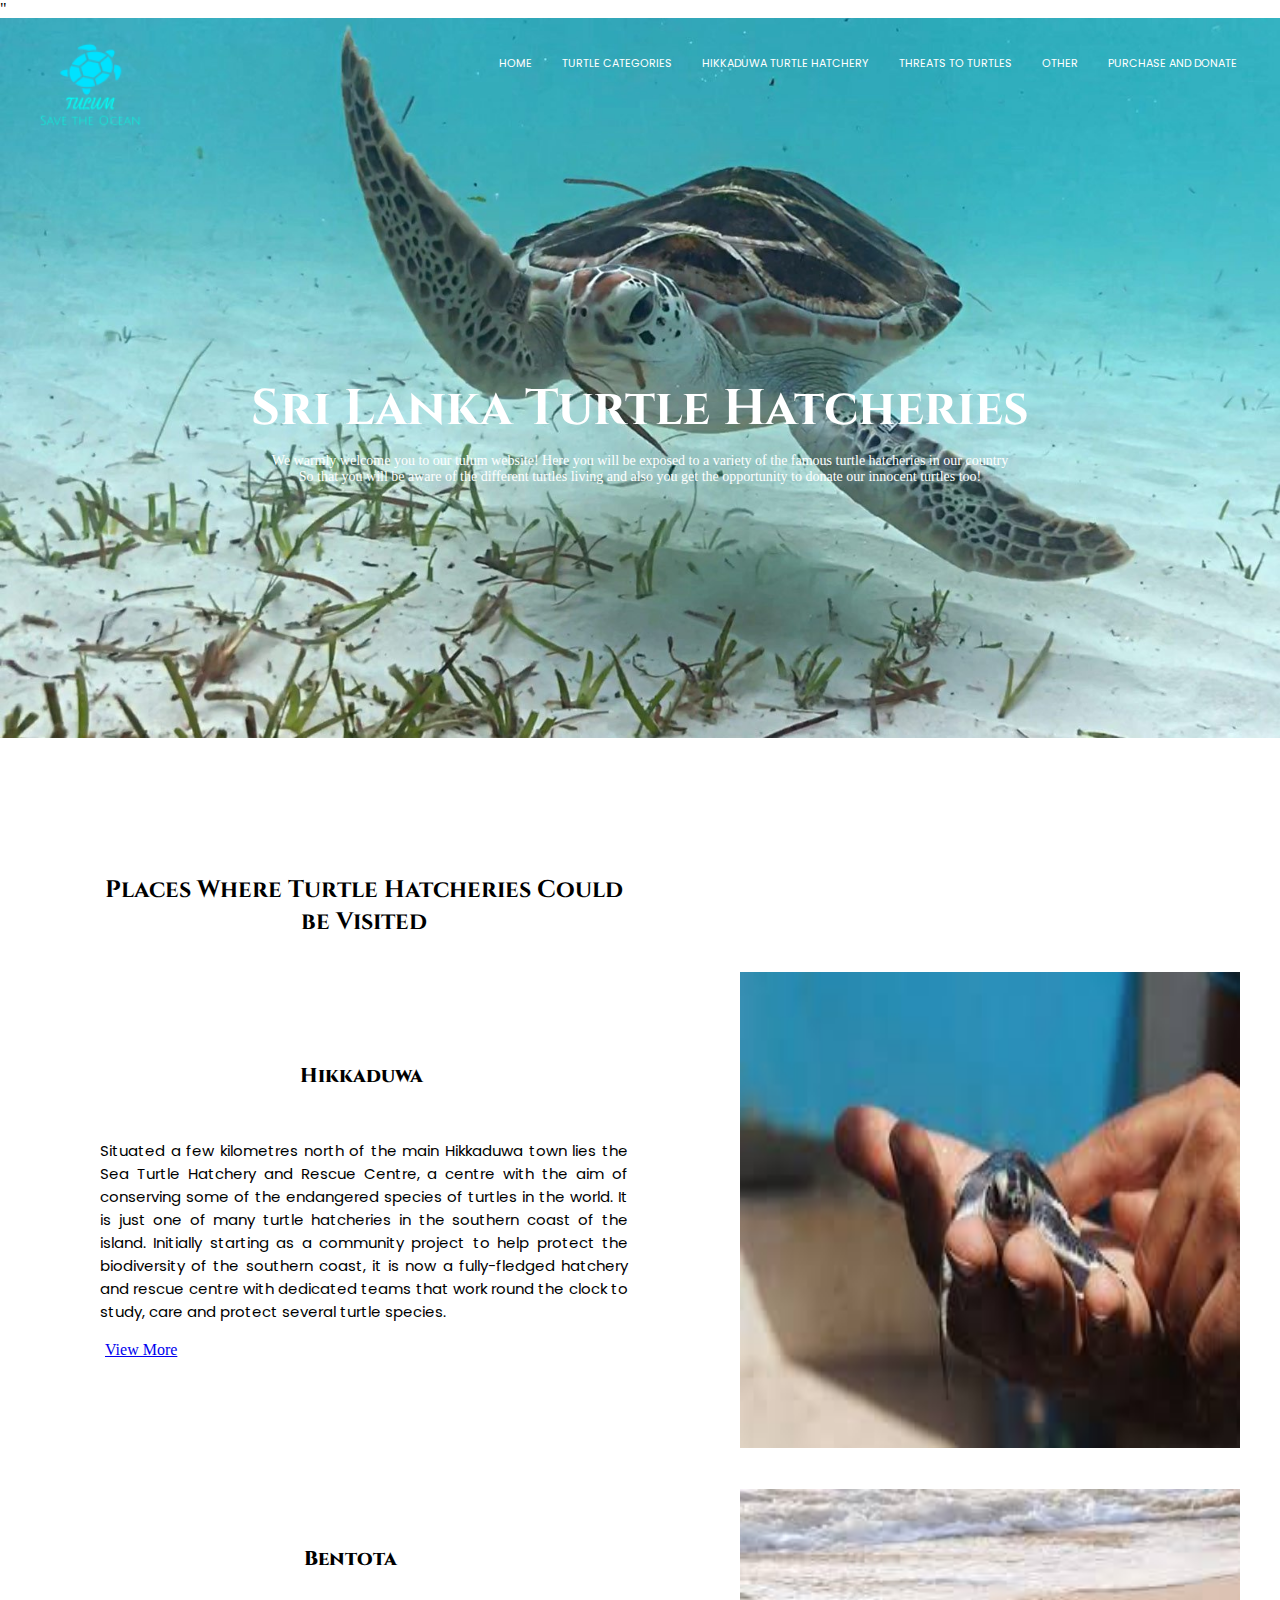
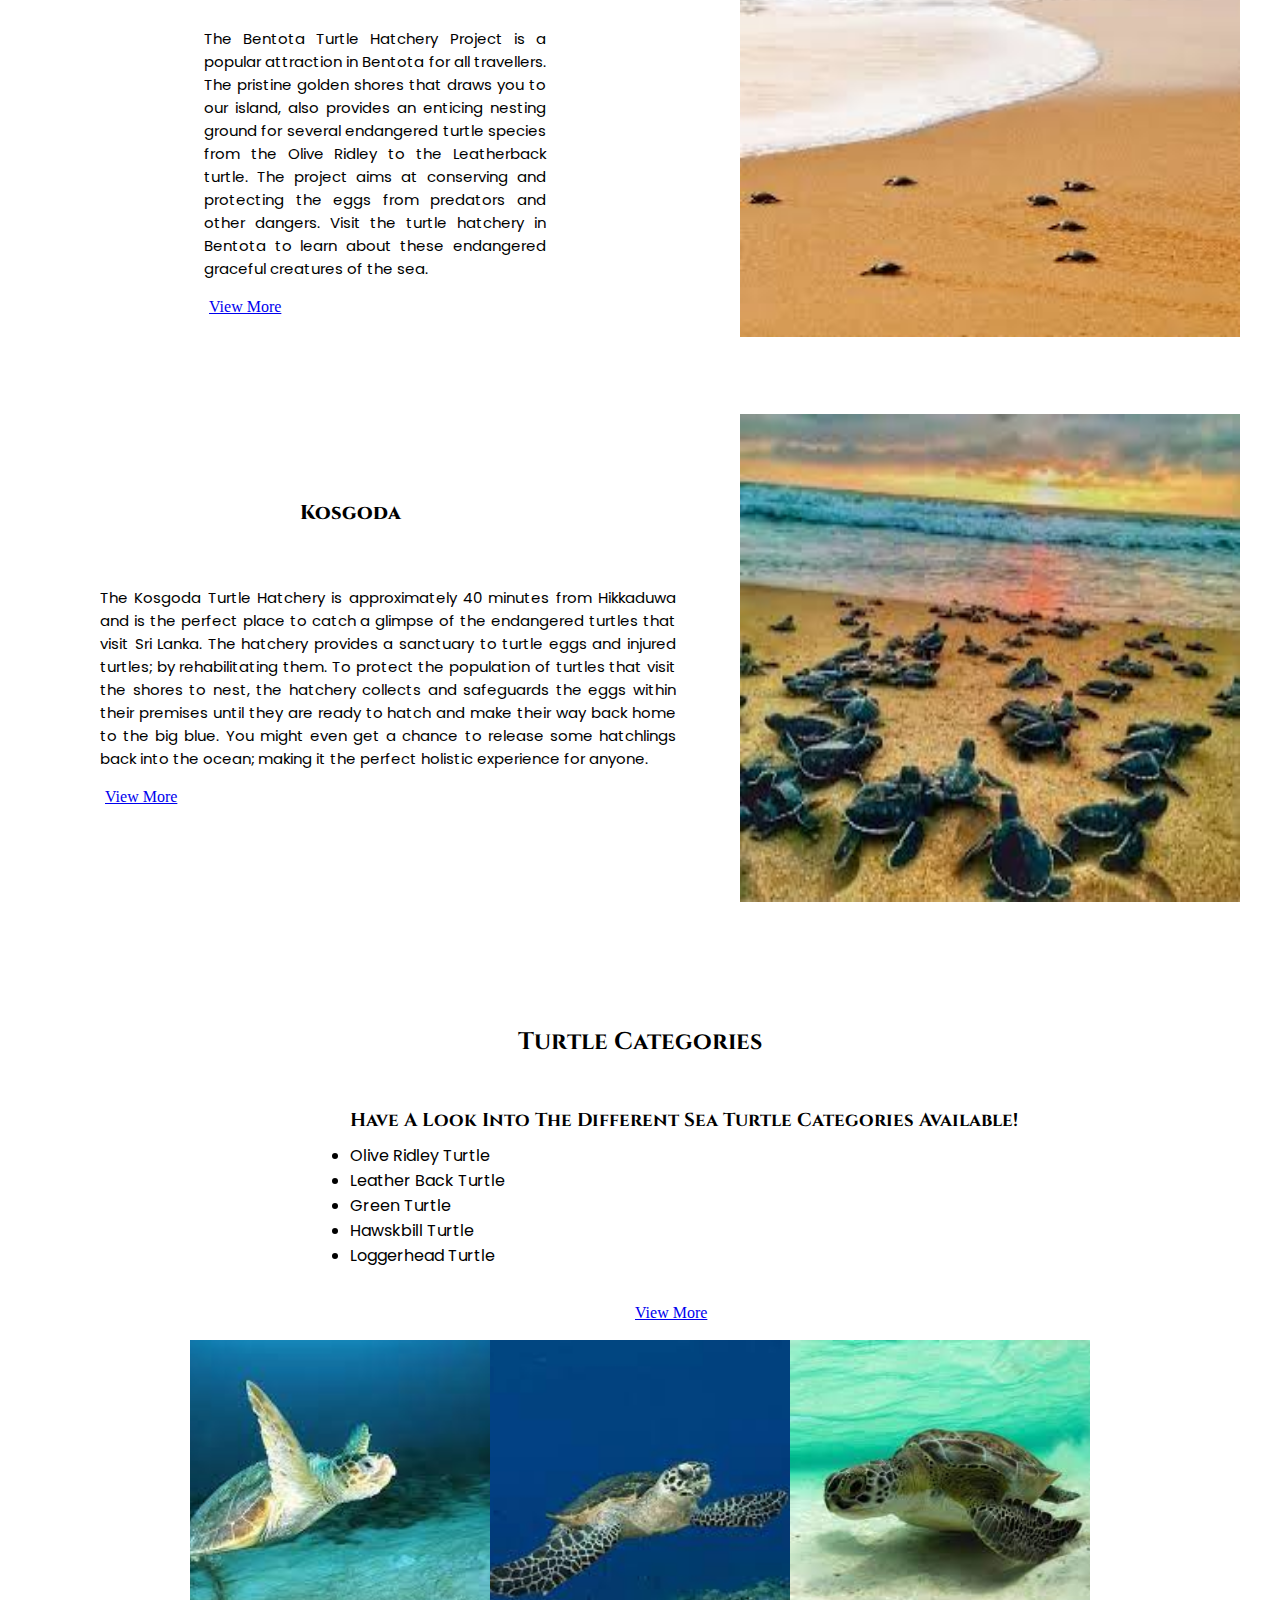
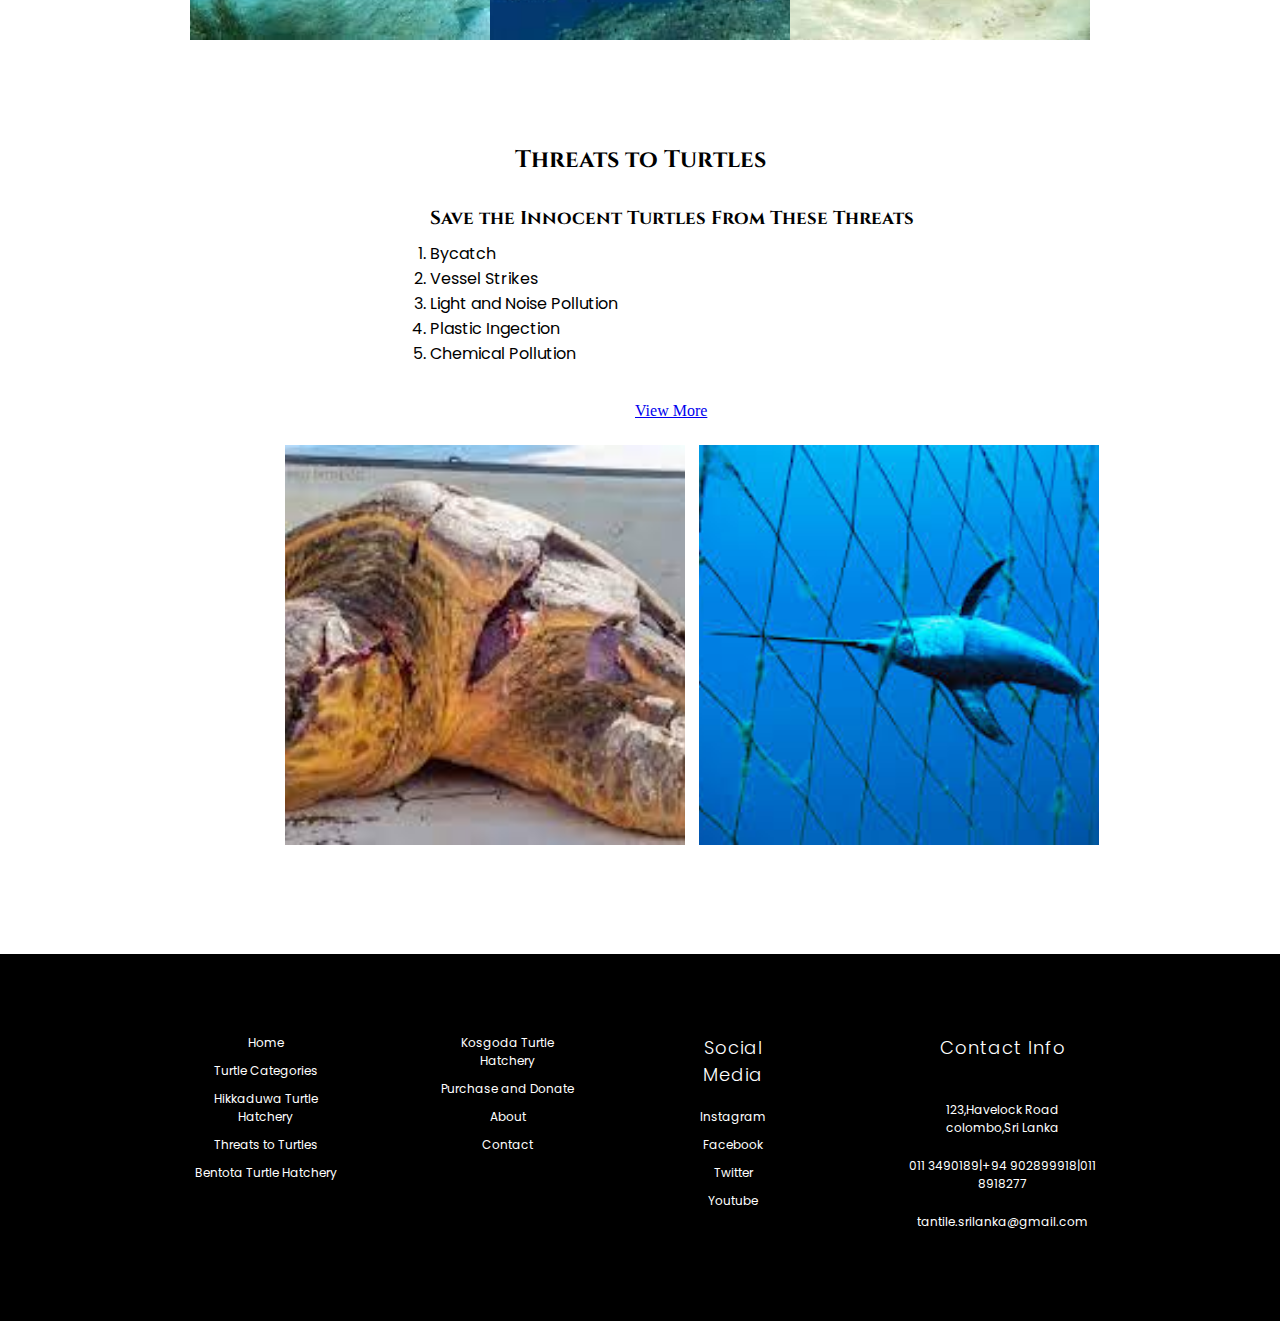
==== index.html @ 8df9776b "Add files via upload" ====
<!DOCTYPE html>
<html lang="en">
<head>
    <meta charset="UTF-8">
    <meta http-equiv="X-UA-Compatible" content="IE=edge">
    <meta name="viewport" content="width=device-width, initial-scale=1.0">
    <title>Sri Lanka Turtle Hatchery</title>
    <link rel="icon" type="image/x-icon" href="./favicon.png">
    <link
    rel="stylesheet" href="style.css"></a>
    <link href="link rel="preconnect" href="https://fonts.googleapis.com">
    <link rel="preconnect" href="https://fonts.gstatic.com" crossorigin>
    <link href="https://fonts.googleapis.com/css2?family=Poppins:ital,wght@0,100;0,200;0,300;0,400;0,700;1,600&display=swap" rel="stylesheet">"
    <link rel="preconnect" href="https://fonts.googleapis.com">
<link rel="preconnect" href="https://fonts.gstatic.com" crossorigin>
<link href="https://fonts.googleapis.com/css2?family=Cinzel:wght@400;600&family=Foldit:wght@100;300;600&family=Poppins:ital,wght@0,100;0,200;0,300;0,400;0,700;1,600&display=swap" rel="stylesheet">
</head>
<body>
</head>
<body>
    <section class="header"> 
        <nav>
            <a href="index.html"><img src="./LogoMakr-1IxXPS.png" alt="My Logo"></a>
            <div class="nav-links">
            <!--Navigation Links-->
                <ul>
                    <li><a href="./index.html">Home</a></li>
                    <li><a href="./turtlecategories.html">Turtle Categories</a></li>
                    <li><a href="./Hikkaduwa.html">Hikkaduwa Turtle Hatchery</a></li>
                    <li><a href="./Threatstoturtles.html">Threats to Turtles</a></li>
                    <li><a href="#">Other</a>
                        
                            <ul>
                                </li> <a href="./kosgoda.html"> Kosgoda </a></li>
                                <li><a href="./bentota.html">Bentota </a></li>
                            </ul></li>
                        

                    
                        
    
                
                    <li><a href="./pnd.html">Purchase and Donate</a></li>
                </ul>
                
            </div>
        </nav>
        </section>

        <div class="text-box">
            <h1>Sri Lanka Turtle Hatcheries</h1>
            <p> We warmly welcome you to our tulum website! 
            Here you will be exposed to a variety of the famous turtle hatcheries in our country<br>So that you will be aware of the different turtles living and also you get the opportunity to donate our innocent turtles too!</p>
        </div>
    </section><br><br>

    <section class="section1">
        <!-- places where turtles could be visited-->
        <h2>Places Where Turtle Hatcheries Could be Visited</h2><br><br>
        
        
    <div class="row">
        <!--small description about the hikkaduwa turtle hatchery-->
        <h3>Hikkaduwa</h3>
        <p>Situated a few kilometres north of the main Hikkaduwa town lies the Sea Turtle Hatchery and Rescue Centre, a centre with the aim of conserving some of the endangered species of turtles in the world. It is just one of many turtle hatcheries in the southern coast of the island. Initially starting as a community project to help protect the biodiversity of the southern coast, it is now a fully-fledged hatchery and rescue centre with dedicated teams that work round the clock to study, care and protect several turtle species.</p><br><br>
        <a href="#" class="ctn">View More</a>
    </div>
    <div class="col">
       <a href="./Hikkaduwa.html"> <img src="./hikkaduwa_image1.jpeg"></a>

    </div>
        
            
    
        
        
    

</section>

<section class="section2"><br><br>
    <!--Small description about the bentota turtle hatchery-->
    <div class="row2"><br><br>
        <h3>Bentota</h3>
        <p>The Bentota Turtle Hatchery Project is a popular attraction in Bentota for all travellers. The pristine golden shores that draws you to our island, also provides an enticing nesting ground for several endangered turtle species from the Olive Ridley to the Leatherback turtle. The project aims at conserving and protecting the eggs from predators and other dangers. Visit the turtle hatchery in Bentota to learn about these endangered graceful creatures of the sea.</p><br><br>
        <a href="#" class="ctn1">View More</a>
    </div>
    <div class="col2">

        
      <a href="./bentota.html">  <img src="./bentota.jpeg"></a>

    </div>

    
</section>

<section class="section3">
    <div class="row3">
        <!--Small description about the kosgoda turtle hatchery-->
        <h3>Kosgoda</h3>
        <p>The Kosgoda Turtle Hatchery is approximately 40 minutes from Hikkaduwa and is the perfect place to catch a glimpse of the endangered turtles that visit Sri Lanka. The hatchery provides a sanctuary to turtle eggs and injured turtles; by rehabilitating them. To protect the population of turtles that visit the shores to nest, the hatchery collects and safeguards the eggs within their premises until they are ready to hatch and make their way back home to the big blue. You might even get a chance to release some hatchlings back into the ocean; making it the perfect holistic experience for anyone.</p><br><br>
        <a href="#" class="ctn2">View More</a>
    </div>
    <div class="col3">
       <a href="./kosgoda.html"> <img src="./kosgoda.jpeg"></a>
    </div>
</section>


<section class="section4">
    <h2>Turtle Categories</h2>
    <div class="row4">
        <!--Small description about the different turtle categories available-->
        <h3>Have A Look Into The Different Sea Turtle Categories Available!</h3>
        <ul>
            <li>Olive Ridley Turtle</li>
            <li>Leather Back Turtle</li>
            <li>Green Turtle</li>
            <li>Hawskbill Turtle</li>
            <li>Loggerhead Turtle</li>
        </ul><br><br>
        <a href="./turtlecategories.html" class="ctn3">View More</a><br><br>
    </div>
    <div class="col4">
       <a href="./categories.html"> <img src="./loggerhead.jpeg"></a>
       <a href="./categories.html"> <img src="./hawskbill.jpeg"></a>
       <a href="./categories.html"> <img src="./green turtle.jpeg"></a>
    </div>
</section>



<section class="section5">
    <h2>Threats to Turtles</h2>

<div class="row5">
    <!--Small description about the threats that could occur to turtles-->
    <h3>Save the Innocent Turtles From These Threats</h3>
    <ol>
        <li>Bycatch</li>
        <li>Vessel Strikes</li>
        <li>Light and Noise Pollution</li>
        <li>Plastic Ingection</li>
        <li>Chemical Pollution</li>
    </ol><br><br>
    <a href="#" class="ctn4">View More</a>
</div>
<div class="col5">
  <a href="#" > <img src="./vessel strikes.jpeg"></a>
   <a href="#"> <img src="./bycatch.jpeg"></a>

</div>
</section>
<section class="section6">
    <div class="footer">
        <div class="col7">
            
            <a href="./index.html">Home</a>
            <a href="./turtlecategories.html">Turtle Categories</a>
            <a href="./Hikkaduwa.html">Hikkaduwa Turtle Hatchery</a>
            <a href="./Threatstoturtles.html">Threats to Turtles</a>
            <a href="./bentota.html">Bentota Turtle Hatchery</a>
            
            
            
        </div>
        <div class="col8">
            <a href="./kosgoda.html">Kosgoda Turtle Hatchery</a>
            <a href="./pnd.html">Purchase and Donate</a>
            <a href="#">About</a>
            <a href="#">Contact</a>
        </div>
        <div class="col9">
            <h3>Social Media</h3>
            <a href="#">Instagram</a>
            <a href="#">Facebook</a>
            <a href="#">Twitter</a>
            <a href="#">Youtube</a>
        </div>

        

        
        <div class="col10">
            <h3>Contact Info</h3>
            <p>123,Havelock Road<br>colombo,Sri Lanka</p>
            <p>011 3490189|+94 902899918|011 8918277</p>
            <p>tantile.srilanka@gmail.com</p>
        </div>
        
        
    
    </div>
</section>


    
    
</body>
</html>



    
</body>
</html>
---- style.css ----
* {
  margin: 0;
  padding: 0;
}
.header {
  min-height: 80vh;
  width: 100%;
  background-image: url(./main_image.jpg);
  background-size: cover;
  background-position: center;
  position: relative;
  font-family: "poppins", sans-serif;
}
nav {
  display: flex;
  padding: 16px 30px;
}
nav img {
  width: 120px;
  font-size: 30px;
}
.nav-links {
  flex: 1;
  text-align: right;
}
.nav-links ul li {
  list-style: none;
  display: inline-block;
  padding: 15px 13px;
  position: relative;
}
.nav-links ul li a {
  color: #fff;
  text-decoration: none;
  font-size: 11px;
  text-transform: uppercase;
}
.nav-links ul li::after {
  content: "";
  width: 0%;
  height: 2px;
  background: lightblue;
  display: block;
  margin: block;
  transition: 0.5s;
}
.nav-links ul li:hover::after {
  width: 100%;
}
.nav-links ul li ul {
  display: none;
  position: fixed;
  background-color: lightskyblue;
  padding: 15px 13px;
}
.nav-links ul li ul li {
  float: none;
}
.nav-links ul li:hover ul {
  display: block;
}

.text-box {
  width: 90%;
  color: #fff;
  position: absolute;
  top: 50%;
  left: 50%;
  transform: translate(-50%, -50%);
  text-align: center;
}
.text-box h1 {
  font-size: 50px;
  font-family: "Cinzel", serif;
}
.text-box p {
  margin: 10px 0 40px;
  font-size: 14px;
}

.section1 h2 {
  text-align: center;
  margin-left: 100px;
  float: right;
  margin-top: 100px;
  font-family: "Cinzel", serif;
  font-weight: 800px;
  font-style: bold;
}
.section1 {
  display: grid;
  grid-template-columns: repeat(2, 2fr);
  grid-gap: 1.5rem;
}

.col img {
  width: 500px;
  height: 120%;
  padding: 10px 40px;
  float: right;
}

.row h3 {
  font-weight: 800;
  font-size: 20px;
  text-align: left;
  text-indent: 300px;

  margin-top: 100px;
  font-family: "Cinzel", serif;
  font-style: bold;
}
.row p {
  font-size: 15px;
  margin-left: 100px;

  text-align: justify;
  align-items: center;

  display: inline-block;
  margin-top: 50px;
  font-family: "poppins", sans-serif;
}
.ctn {
  margin-left: 100px;

  padding: 2px 5px;
  margin-top: 120px;
}

.col2 img {
  width: 500px;
  height: 70%;
  padding: 10px 40px;
  float: right;
  display: inline-block;
  margin-top: 120px;
}
.section2 {
  display: flex;
  grid-template-columns: repeat(2, 2fr);
  grid-gap: 1.5rem;
}
.row2 h3 {
  font-weight: 800;
  font-size: 20px;
  text-align: left;
  text-indent: 280px;

  margin-top: 150px;
  font-family: "Cinzel", serif;
  font-style: bold;
}
.row2 p {
  font-size: 15px;
  margin-left: 180px;

  text-align: justify;
  align-items: center;

  display: inline-block;
  margin-top: 55px;
  font-family: "poppins", sans-serif;
  margin-right: 130px;
}
.ctn1 {
  margin-left: 180px;

  padding: 2px 5px;
  margin-top: 200px;
}

.col3 img {
  width: 500px;
  height: 120%;
  padding: 10px 40px;
  float: right;
  display: inline-block;
  margin-top: 5px;
}
.section3 {
  display: flex;
  grid-template-columns: repeat(2, 2fr);
  grid-gap: 1.5rem;
}
.row3 h3 {
  font-weight: 800;
  font-size: 20px;
  text-align: left;
  text-indent: 300px;

  margin-top: 100px;
  font-family: "Cinzel", serif;
  font-style: bold;
}
.row3 p {
  font-size: 15px;
  margin-left: 100px;

  text-align: justify;
  align-items: center;

  display: inline-block;
  margin-top: 60px;
  font-family: "poppins", sans-serif;
  display: inline-block;
}
.ctn2 {
  margin-left: 100px;

  padding: 2px 5px;
  margin-top: 120px;
}

.section4 h2 {
  text-align: center;

  margin-top: 220px;
  font-family: "Cinzel", serif;
  font-weight: 800px;
  font-style: bold;
}
.row4 h3 {
  margin-top: 50px;
  font-family: "Cinzel", serif;
  font-weight: 400px;
  font-style: bold;

  margin-left: 350px;
}
.row4 ul {
  margin-top: 10px;
  font-family: "poppins", sans-serif;
  margin-left: 350px;
}
.col4 {
  display: flex;
  justify-content: center;
  text-align: center;
}
.col4 img {
  width: 300px;
  height: 300px;

  object-fit: cover;
  align-items: center;
  justify-content: center;
}
.ctn3 {
  margin-left: 630px;

  padding: 2px 5px;
  margin-top: 70px;
}

.section5 h2 {
  text-align: center;

  margin-top: 100px;
  font-family: "Cinzel", serif;
  font-weight: 800px;
  font-style: bold;
}

.row5 h3 {
  margin-top: 30px;
  font-family: "Cinzel", serif;
  font-weight: 400px;
  font-style: bold;
  margin-left: 430px;
}
.row5 ol {
  margin-top: 10px;
  font-family: "poppins", sans-serif;
  margin-left: 430px;
}
.col5 img {
  width: 400px;
  height: 400px;
  padding: 5px;

  margin-top: 20px;
  object-fit: cover;
}
.col5 {
  justify-content: center;
  align-items: center;
  margin-left: 280px;
}

.ctn4 {
  margin-left: 630px;

  padding: 2px 5px;
  margin-top: 350px;
}

.footer {
  margin-top: 100px;
  width: 80%;
  padding: 80px 15%;
  background-color: black;
  color: white;
  display: flex;
}
.footer div {
  text-align: center;
  margin-right: 100px;
}

.col7 a {
  display: block;
  text-decoration: none;
  color: #fff;
  margin-bottom: 10px;
  font-size: 12px;
  font-family: "poppins", sans-serif;
}
.col8 a {
  display: block;
  text-decoration: none;
  color: #fff;
  margin-bottom: 10px;
  font-size: 12px;
  font-family: "poppins", sans-serif;
}

.col9 a {
  display: block;
  text-decoration: none;
  color: #fff;
  margin-bottom: 10px;
  font-size: 12px;
  font-family: "poppins", sans-serif;
  margin-top: 5px;
}
.col9 h3 {
  font-size: 18px;
  font-weight: 300;
  margin-bottom: 20px;
  letter-spacing: 1px;
  font-family: "poppins", sans-serif;
}

.col10 {
  font-size: 12px;
  font-family: "poppins", sans-serif;
  flex-direction: column;
}

.col10 h3 {
  font-size: 18px;
  font-weight: 300;
  margin-bottom: 30px;
  letter-spacing: 1px;
}
.col10 p {
  padding: 10px 5px;
}
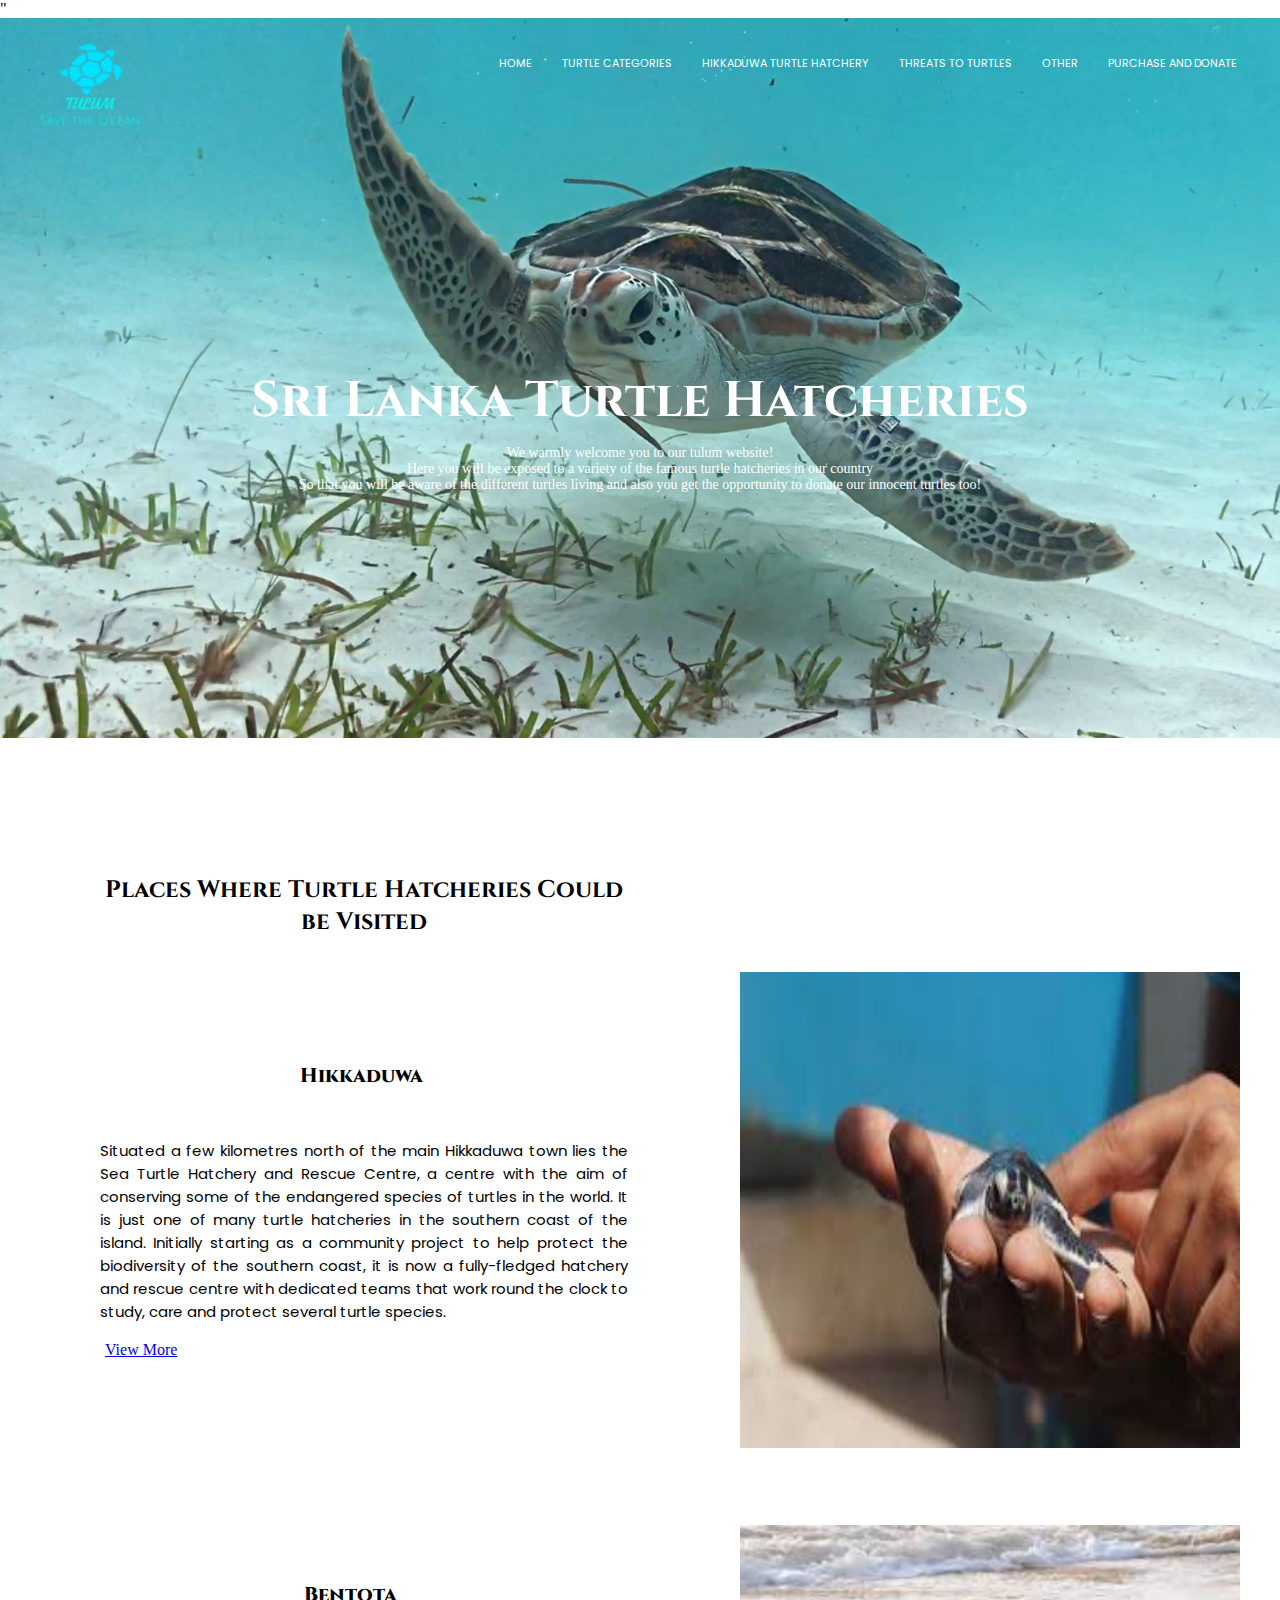
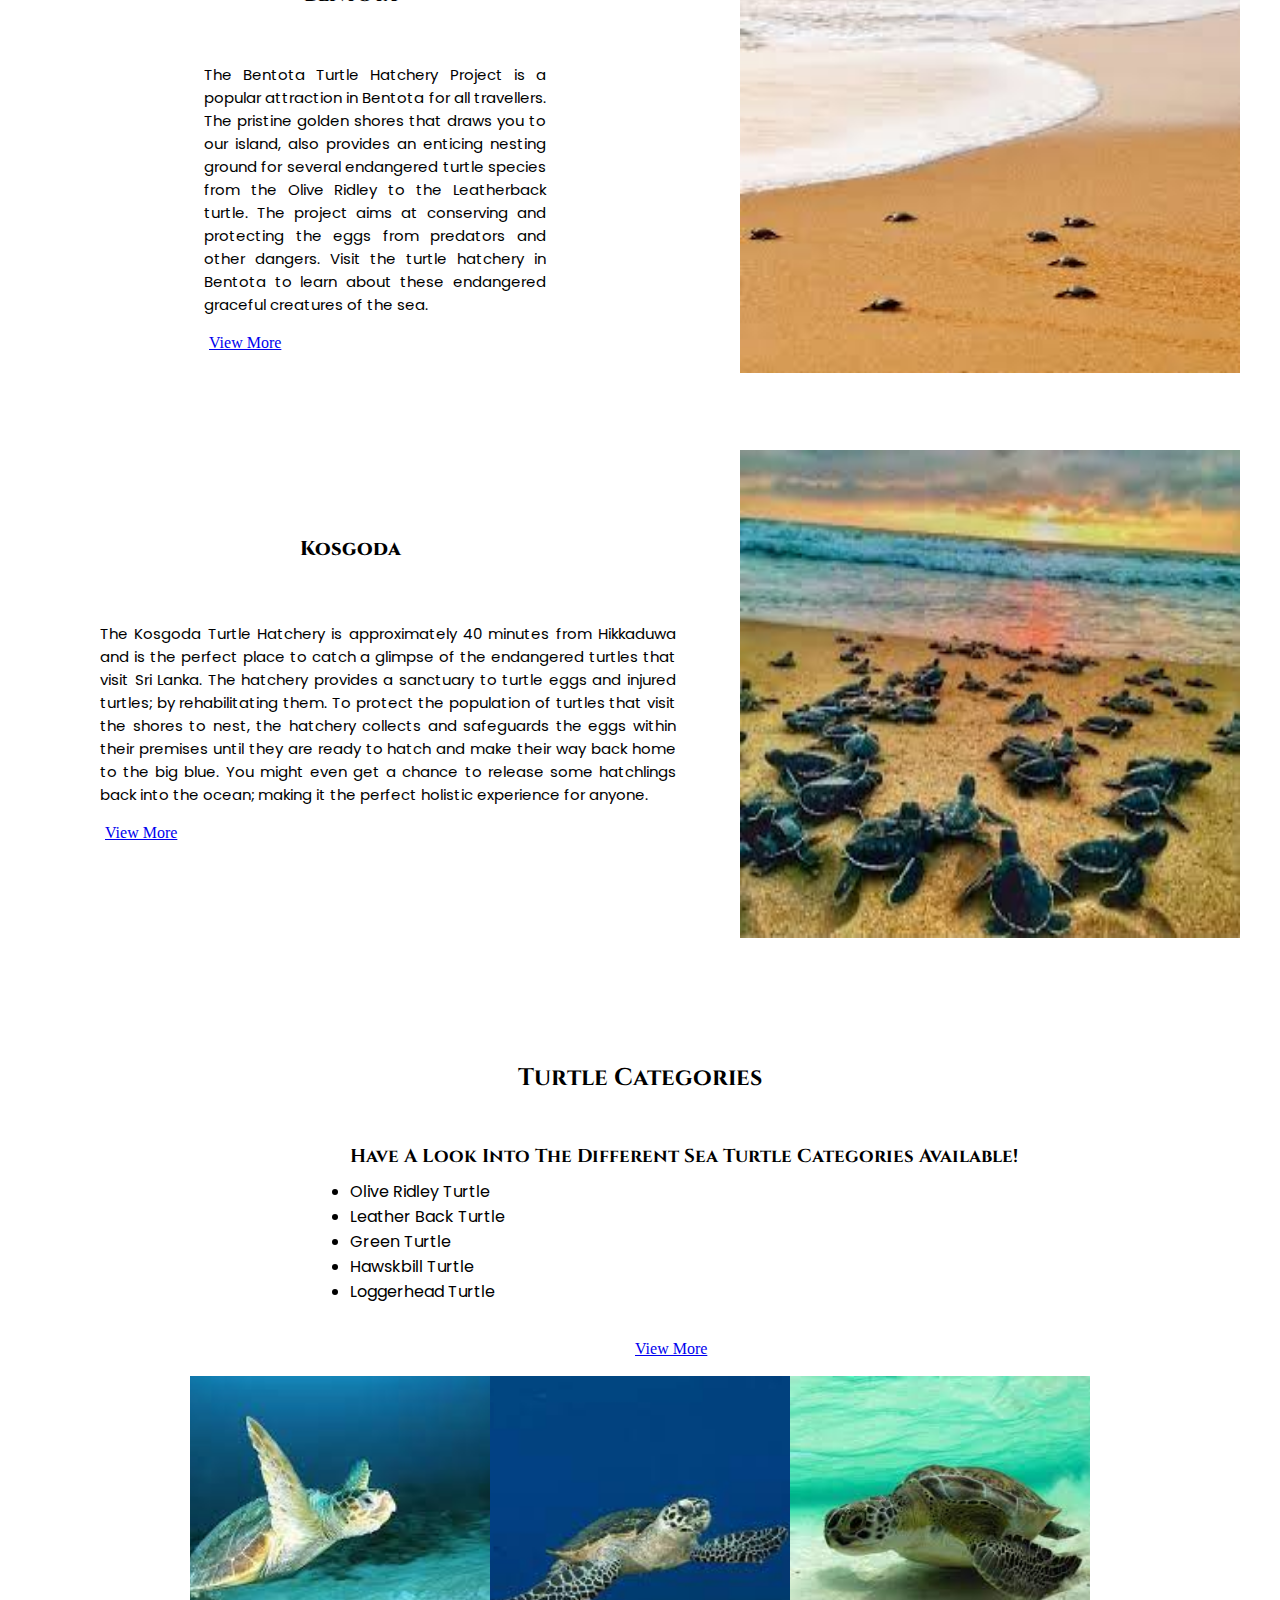
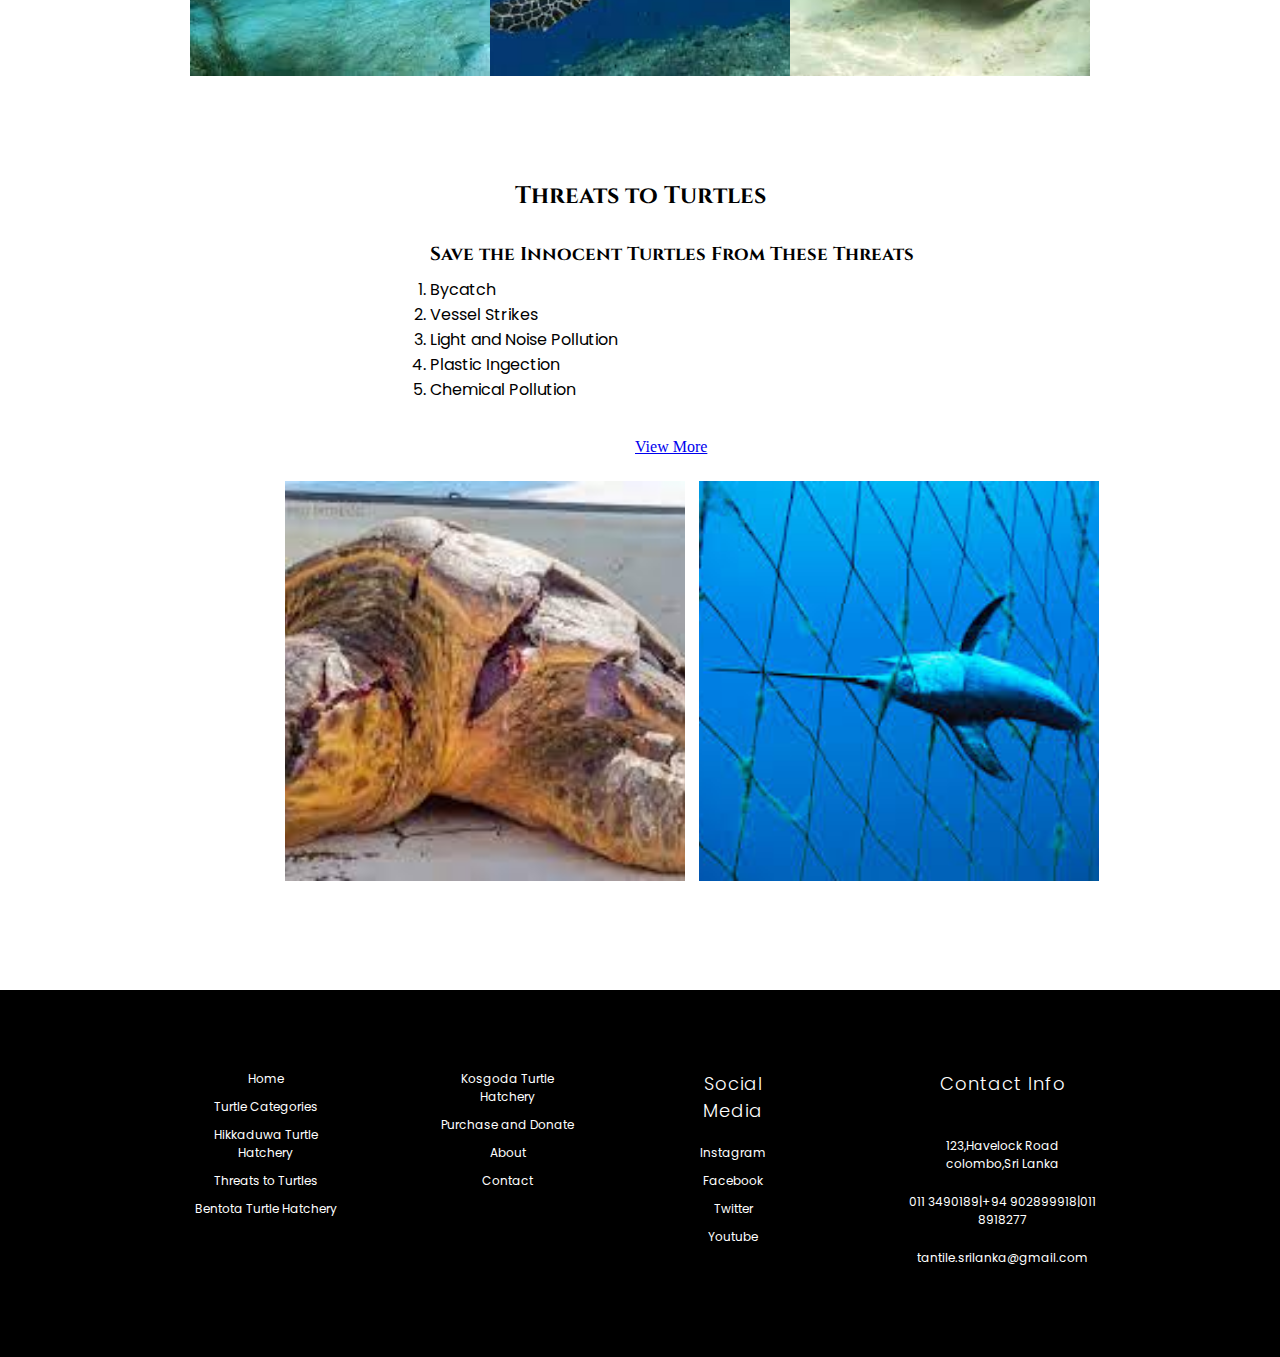
==== commit ecb0e547: "Add files via upload" ====
--- a/index.html
+++ b/index.html
@@ -1,4 +1,3 @@
-
 <!DOCTYPE html>
 <html lang="en">
 <head>
@@ -6,10 +5,9 @@
     <meta http-equiv="X-UA-Compatible" content="IE=edge">
     <meta name="viewport" content="width=device-width, initial-scale=1.0">
     <title>Sri Lanka Turtle Hatchery</title>
-    <link rel="icon" type="image/x-icon" href="./favicon.png">
     <link
     rel="stylesheet" href="style.css"></a>
-    <link href="link rel="preconnect" href="https://fonts.googleapis.com">
+    <link href="<link rel="preconnect" href="https://fonts.googleapis.com">
     <link rel="preconnect" href="https://fonts.gstatic.com" crossorigin>
     <link href="https://fonts.googleapis.com/css2?family=Poppins:ital,wght@0,100;0,200;0,300;0,400;0,700;1,600&display=swap" rel="stylesheet">"
     <link rel="preconnect" href="https://fonts.googleapis.com">
@@ -26,7 +24,7 @@
             <!--Navigation Links-->
                 <ul>
                     <li><a href="./index.html">Home</a></li>
-                    <li><a href="./turtlecategories.html">Turtle Categories</a></li>
+                    <li><a href="./Turtlecategories.html">Turtle Categories</a></li>
                     <li><a href="./Hikkaduwa.html">Hikkaduwa Turtle Hatchery</a></li>
                     <li><a href="./Threatstoturtles.html">Threats to Turtles</a></li>
                     <li><a href="#">Other</a>
@@ -50,7 +48,7 @@
 
         <div class="text-box">
             <h1>Sri Lanka Turtle Hatcheries</h1>
-            <p> We warmly welcome you to our tulum website! 
+            <p> We warmly welcome you to our tulum website!<br>
             Here you will be exposed to a variety of the famous turtle hatcheries in our country<br>So that you will be aware of the different turtles living and also you get the opportunity to donate our innocent turtles too!</p>
         </div>
     </section><br><br>
@@ -77,7 +75,7 @@
         
     
 
-</section>
+</section><br><br>
 
 <section class="section2"><br><br>
     <!--Small description about the bentota turtle hatchery-->
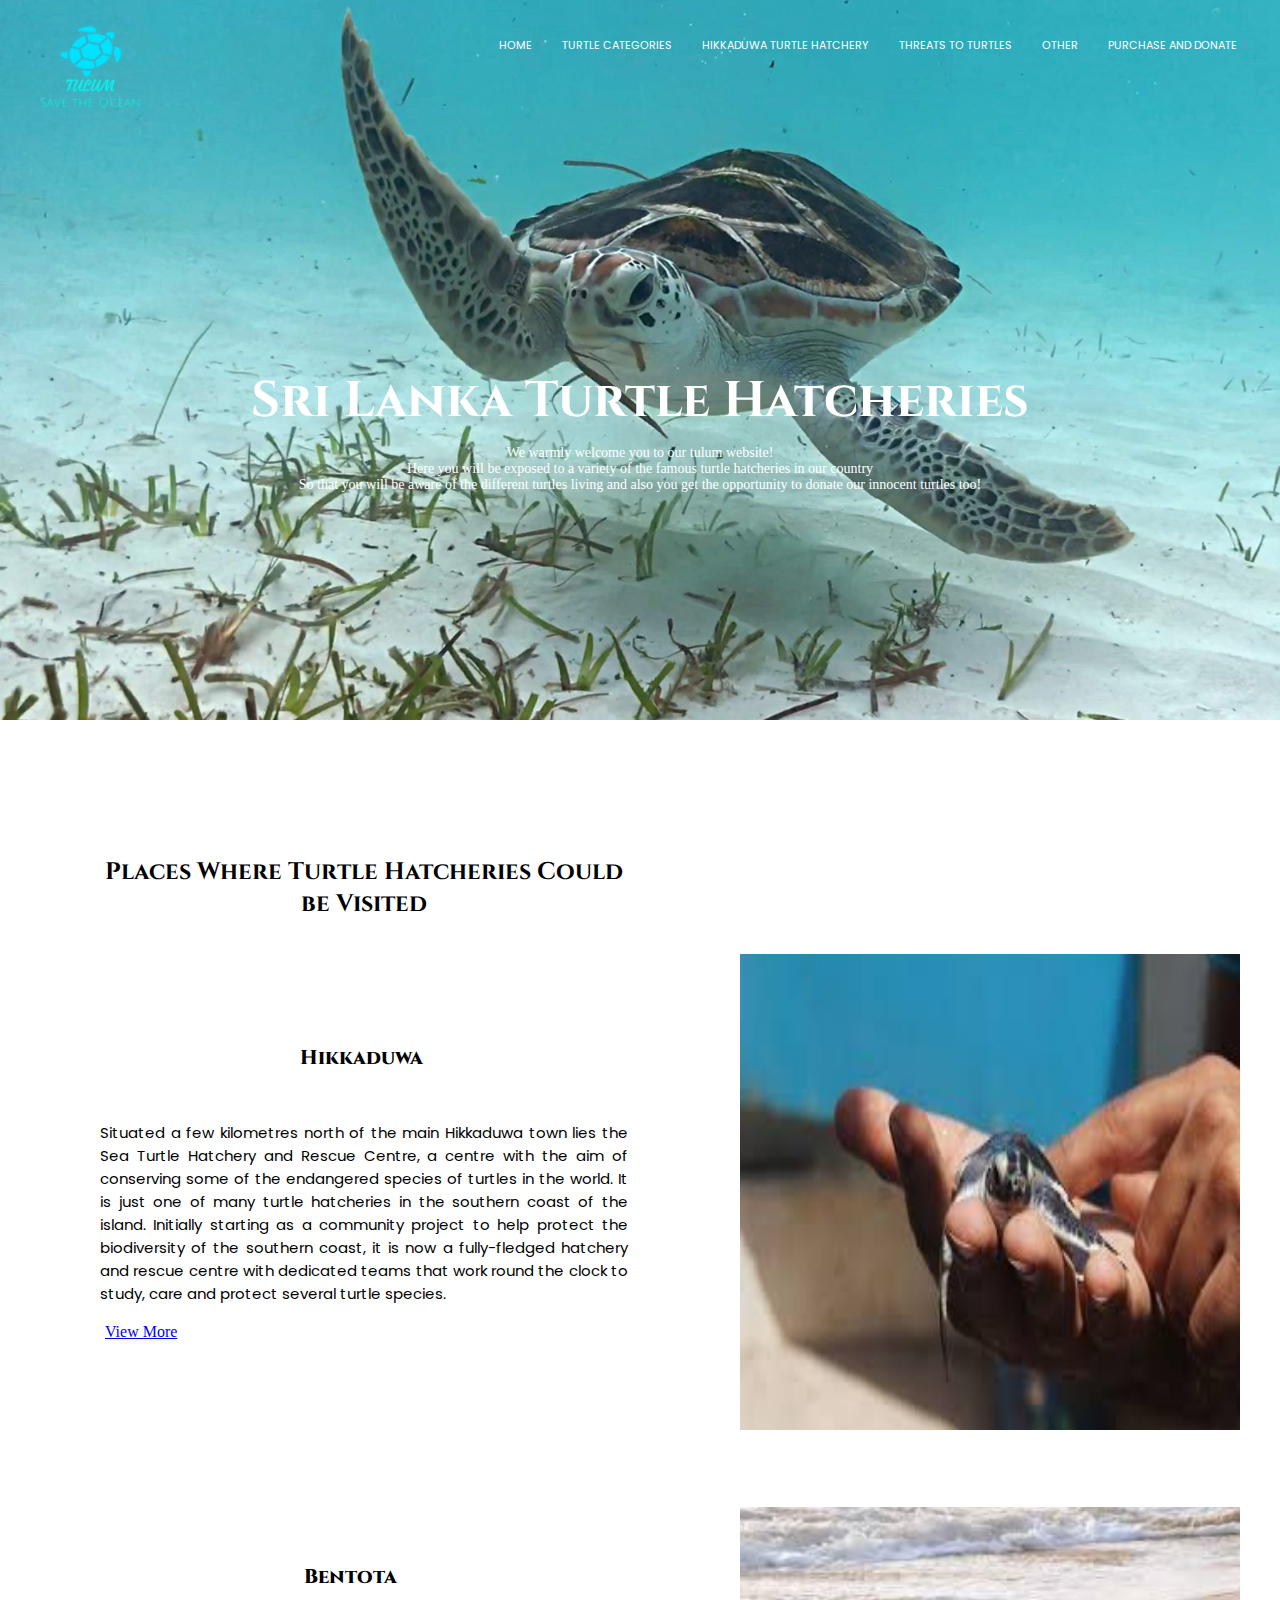
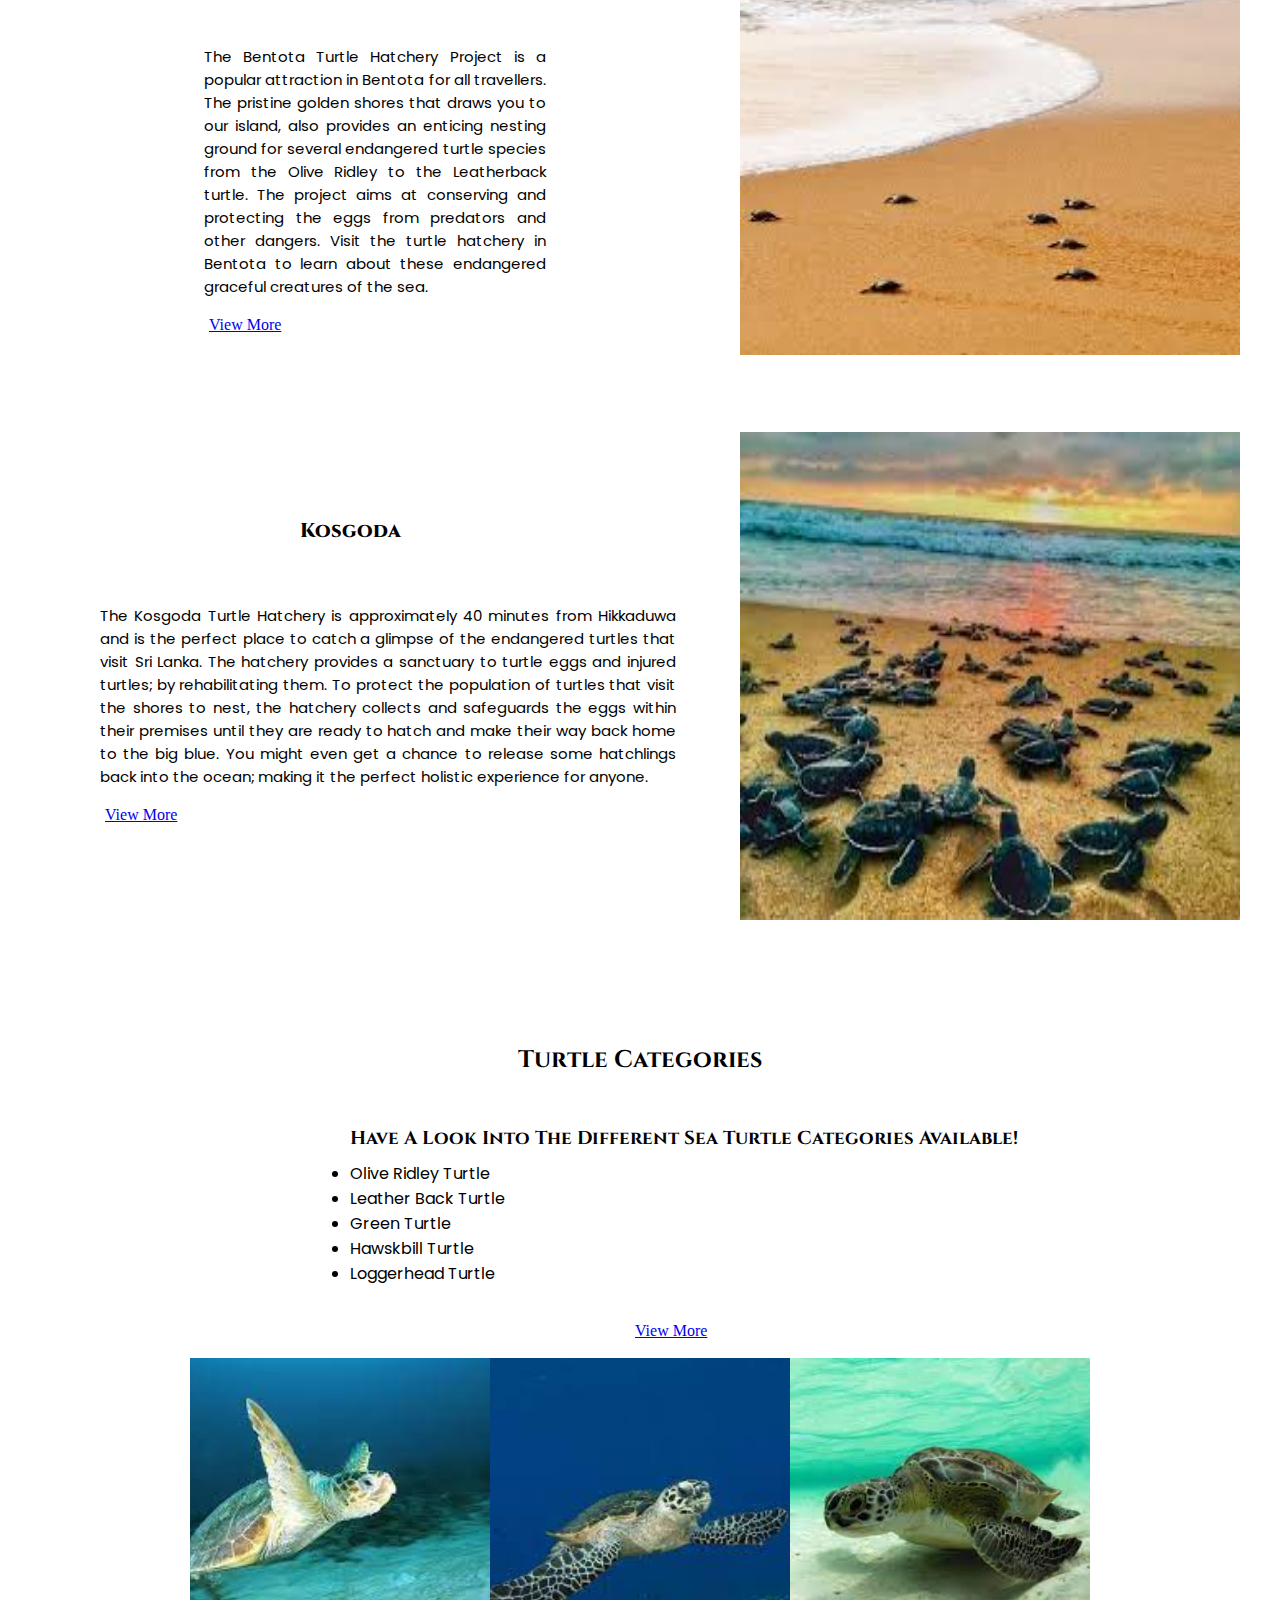
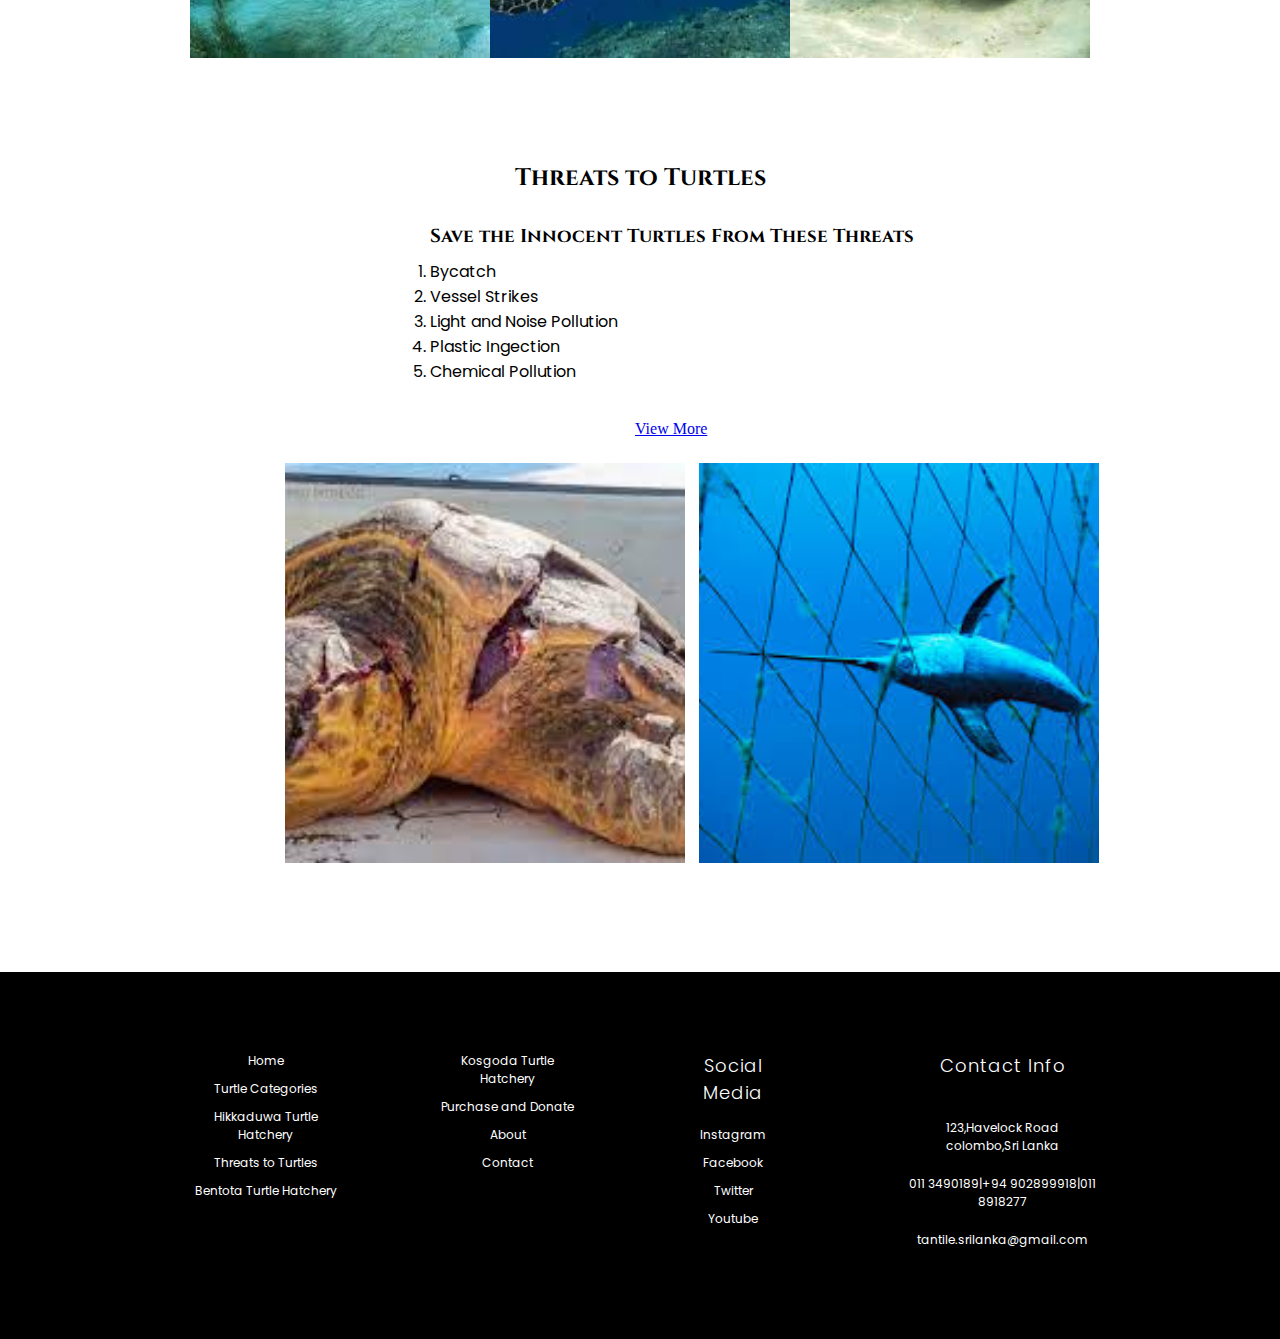
==== commit e103b5da: "Add files via upload" ====
--- a/index.html
+++ b/index.html
@@ -9,7 +9,7 @@
     rel="stylesheet" href="style.css"></a>
     <link href="<link rel="preconnect" href="https://fonts.googleapis.com">
     <link rel="preconnect" href="https://fonts.gstatic.com" crossorigin>
-    <link href="https://fonts.googleapis.com/css2?family=Poppins:ital,wght@0,100;0,200;0,300;0,400;0,700;1,600&display=swap" rel="stylesheet">"
+    <link href="https://fonts.googleapis.com/css2?family=Poppins:ital,wght@0,100;0,200;0,300;0,400;0,700;1,600&display=swap" rel="stylesheet">
     <link rel="preconnect" href="https://fonts.googleapis.com">
 <link rel="preconnect" href="https://fonts.gstatic.com" crossorigin>
 <link href="https://fonts.googleapis.com/css2?family=Cinzel:wght@400;600&family=Foldit:wght@100;300;600&family=Poppins:ital,wght@0,100;0,200;0,300;0,400;0,700;1,600&display=swap" rel="stylesheet">
@@ -24,7 +24,7 @@
             <!--Navigation Links-->
                 <ul>
                     <li><a href="./index.html">Home</a></li>
-                    <li><a href="./Turtlecategories.html">Turtle Categories</a></li>
+                    <li><a href="./turtlecategories.html">Turtle Categories</a></li>
                     <li><a href="./Hikkaduwa.html">Hikkaduwa Turtle Hatchery</a></li>
                     <li><a href="./Threatstoturtles.html">Threats to Turtles</a></li>
                     <li><a href="#">Other</a>
